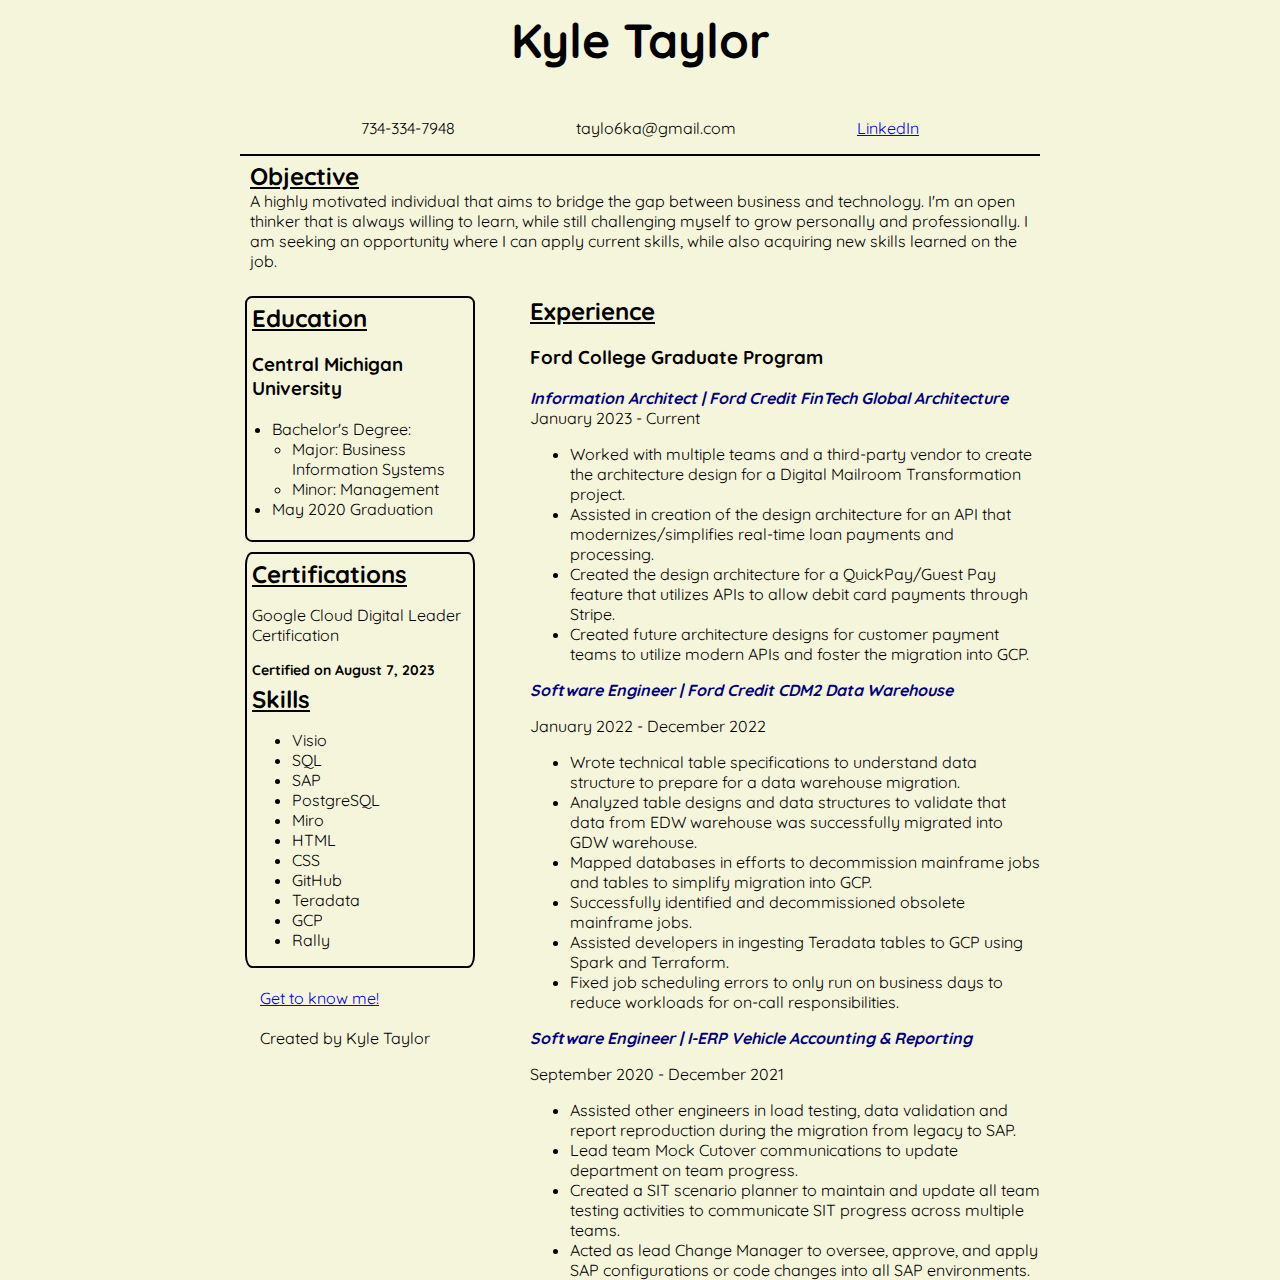
==== index.html @ 84c577aa "Add files via upload" ====
<!DOCTYPE html>
<html lang="en">
<head>
    <meta charset="UTF-8">
    <meta name="viewport" content="width=device-width, initial-scale=1.0">
    
    <link
     rel="stylesheet"
     href="./styles.css">

    
    <link rel="preconnect" href="https://fonts.googleapis.com">
    <link rel="preconnect" href="https://fonts.gstatic.com" crossorigin>
    <link href="https://fonts.googleapis.com/css2?family=Bricolage+Grotesque:opsz@10..48&family=Quicksand&display=swap" rel="stylesheet">

     
<title>Kyle Taylor Resume</title>
</head>
<body>
    <div class="container">
        <div class="header">
            <h1>Kyle Taylor</h1>
            <div class="contact">
                <p>734-334-7948</p>
                <p>taylo6ka@gmail.com</p>
                <p><a href= "https://www.linkedin.com/in/kyle-taylor59/">LinkedIn</a></p>
            </div>
       </div>
       

       <div class="objective-statement">
        <h2>Objective</h2>
        <p class="content">A highly motivated individual that aims to bridge the gap between business and technology. I'm an open thinker that is always willing to learn, while still challenging myself to grow personally and professionally.  I am seeking an opportunity where I can apply current skills, while also acquiring new skills learned on the job. </p>
       </div>

       <div class="education">
        <h2>Education</h2>
        <h3>Central Michigan University</h3>
        <ul class="education-content">
            <li>Bachelor's Degree:</li>
            <ul>
                <li>Major: Business Information Systems</li>
                <li>Minor: Management</li>
            </ul>
            <li>May 2020 Graduation</li>
        </ul>
       </div>

       


       <div class="experience">
            <h2>Experience</h2>
            <h3>Ford College Graduate Program</h3>
            <h4>Information Architect | Ford Credit FinTech Global Architecture</h4>
            <p class="content">January 2023 - Current</p>
            <ul class="experience-content">
                <li>Worked with multiple teams and a third-party vendor to create the architecture design for a Digital Mailroom Transformation project.</li>
                <li>Assisted in creation of the design architecture for an API that modernizes/simplifies real-time loan payments and processing.</li>
                <li>Created the design architecture for a QuickPay/Guest Pay feature that utilizes APIs to allow debit card payments through Stripe.</li>
                <li>Created future architecture designs for customer payment teams to utilize modern APIs and foster the migration into GCP.</li>
            </ul>

            <h4>Software Engineer | Ford Credit CDM2 Data Warehouse</h4>
            <p>January 2022 - December 2022</p>
            <ul class="experience-content">
                <li>Wrote technical table specifications to understand data structure to prepare for a data warehouse migration. </li>
                <li>Analyzed table designs and data structures to validate that data from EDW warehouse was successfully migrated into GDW warehouse.</li>
                <li>Mapped databases in efforts to decommission mainframe jobs and tables to simplify migration into GCP.</li>
                <li>Successfully identified and decommissioned obsolete mainframe jobs.</li>
                <li>Assisted developers in ingesting Teradata tables to GCP using Spark and Terraform.</li>
                <li>Fixed job scheduling errors to only run on business days to reduce workloads for on-call responsibilities.</li>	       
            </ul>

            <h4>Software Engineer | I-ERP Vehicle Accounting & Reporting</h4>
            <p>September 2020 - December 2021</p>
            <ul class="experience-content">
            <li>Assisted other engineers in load testing, data validation and report reproduction during the migration from legacy to SAP.</li>
            <li>Lead team Mock Cutover communications to update department on team progress.</li>
            <li>Created a SIT scenario planner to maintain and update all team testing activities to communicate SIT progress across multiple teams.</li>
            <li>Acted as lead Change Manager to oversee, approve, and apply SAP configurations or code changes into all SAP environments.</li>
            </ul>
       </div>

       <div class="skills-certs">
        <h2>Certifications</h2>
        <p>Google Cloud Digital Leader Certification</p>
        <ul class="cert content">Certified on August 7, 2023</ul>
        <h2>Skills</h2>
        <ul>
            <li>Visio</li>
            <li>SQL</li>
            <li>SAP</li>
            <li>PostgreSQL</li>
            <li>Miro</li>
            <li>HTML</li>
            <li>CSS</li>
            <li>GitHub</li>
            <li>Teradata</li>
            <li>GCP</li>
            <li>Rally</li>
        </ul>
       </div>
       <footer>
        <a href="./aboutme.html">Get to know me!</a>
        <br>
        <br>
    
        Created by Kyle Taylor
        
        
       </footer>
    </div>
    
</body>
</html>
---- styles.css ----
html{
    font-family: 'Quicksand', sans-serif;
}

body{
    display: flex;
    justify-content: center;
    align-items: center;
    height: 60vh;
    /* padding-bottom: 50px; */
    background-color: beige;
    
}


    


.container{
    background-color: beige;
    width: 800px;
    height: 600px;
    display: grid;
    grid-template-columns: 30% 70%;
    grid-template-rows: 1fr 1fr 2fr 3fr;
}


h1{
    text-align: center;
    font-size: 3rem;
}

h2{
    text-decoration: underline;
    margin: 0;
    padding-top: 5px;
}

h4{
    margin: 0;
    font-style:italic;
    color:navy
}

footer{
    margin: 15px;
    padding-left: 5px;

}

.header{
    grid-area: 1/ 1 / 2 /3;
    margin: 0;
    border-bottom: 2px solid black;
    background-color: beige;
}

.objective-statement{
    grid-area: 2 / 1 / 3 / 3 ;
    padding-left: 10px;
    padding-bottom: 20px;
}

.education{
    grid-area: 3 / 1 / 4 /2;
    border: 2px solid black;
    border-radius: 3%;
    margin: 5px;
    padding-left: 5px;
    padding-bottom: 5px;
    

}

.experience{
    grid-area: 3 / 2 / 5 / 3;
    margin-left: 50px;
}


.skills-certs{
    grid-area: 4 / 1 / 5 / 2;
    border: 2px solid black;
    border-radius: 3%;
    margin: 5px;
    padding-left: 5px;
    
}
.contact{
    display: flex;
    justify-content:space-evenly;
}

.content{
    margin: 0;
}

ul.cert{
    font-weight: bold;
    font-size: 14px;
    padding-left: 0;
}

.education-content{
    padding-left: 20px;
}

.education-content > ul  {
    padding-left: 20px;
}
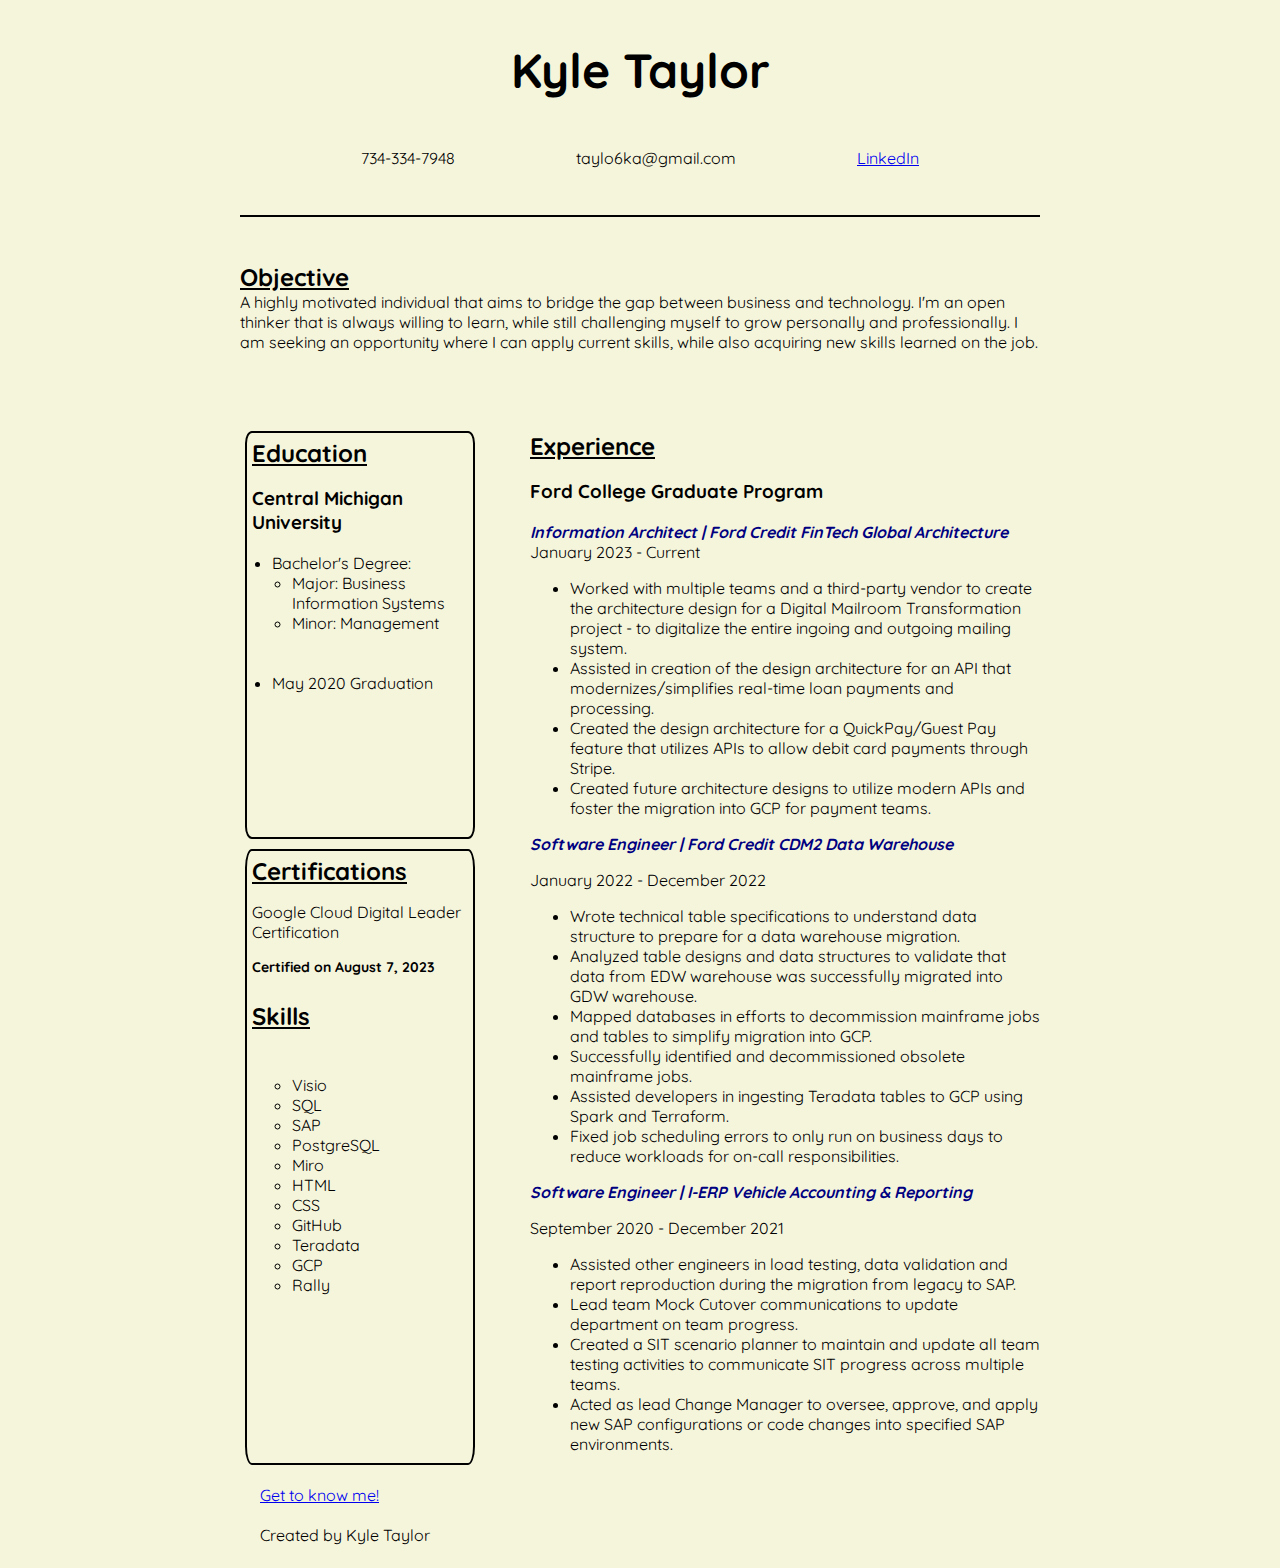
==== commit a0cba0d6: "Add files via upload" ====
--- a/index.html
+++ b/index.html
@@ -42,7 +42,7 @@
                 <li>Major: Business Information Systems</li>
                 <li>Minor: Management</li>
             </ul>
-            <li>May 2020 Graduation</li>
+            <li class="grad-dt">May 2020 Graduation</li>
         </ul>
        </div>
 
@@ -55,10 +55,10 @@
             <h4>Information Architect | Ford Credit FinTech Global Architecture</h4>
             <p class="content">January 2023 - Current</p>
             <ul class="experience-content">
-                <li>Worked with multiple teams and a third-party vendor to create the architecture design for a Digital Mailroom Transformation project.</li>
+                <li>Worked with multiple teams and a third-party vendor to create the architecture design for a Digital Mailroom Transformation project - to digitalize the entire ingoing and outgoing mailing system.</li>
                 <li>Assisted in creation of the design architecture for an API that modernizes/simplifies real-time loan payments and processing.</li>
                 <li>Created the design architecture for a QuickPay/Guest Pay feature that utilizes APIs to allow debit card payments through Stripe.</li>
-                <li>Created future architecture designs for customer payment teams to utilize modern APIs and foster the migration into GCP.</li>
+                <li>Created future architecture designs to utilize modern APIs and foster the migration into GCP for payment teams.</li>
             </ul>
 
             <h4>Software Engineer | Ford Credit CDM2 Data Warehouse</h4>
@@ -78,7 +78,7 @@
             <li>Assisted other engineers in load testing, data validation and report reproduction during the migration from legacy to SAP.</li>
             <li>Lead team Mock Cutover communications to update department on team progress.</li>
             <li>Created a SIT scenario planner to maintain and update all team testing activities to communicate SIT progress across multiple teams.</li>
-            <li>Acted as lead Change Manager to oversee, approve, and apply SAP configurations or code changes into all SAP environments.</li>
+            <li>Acted as lead Change Manager to oversee, approve, and apply new SAP configurations or code changes into specified SAP environments.</li>
             </ul>
        </div>
 
@@ -87,7 +87,7 @@
         <p>Google Cloud Digital Leader Certification</p>
         <ul class="cert content">Certified on August 7, 2023</ul>
         <h2>Skills</h2>
-        <ul>
+        <ul class="skills-list">
             <li>Visio</li>
             <li>SQL</li>
             <li>SAP</li>
@@ -102,7 +102,7 @@
         </ul>
        </div>
        <footer>
-        <a href="./aboutme.html">Get to know me!</a>
+        <a href="https://ktaylor37.github.io/personal-site/">Get to know me!</a>
         <br>
         <br>
     
--- a/styles.css
+++ b/styles.css
@@ -6,25 +6,18 @@
     display: flex;
     justify-content: center;
     align-items: center;
-    height: 60vh;
-    /* padding-bottom: 50px; */
-    background-color: beige;
-    
+    height: auto;
+    background-color:beige;
+  
 }
-
-
-    
-
 
 .container{
     background-color: beige;
-    width: 800px;
-    height: 600px;
+    max-width: 800px;
     display: grid;
     grid-template-columns: 30% 70%;
     grid-template-rows: 1fr 1fr 2fr 3fr;
 }
-
 
 h1{
     text-align: center;
@@ -46,7 +39,7 @@
 footer{
     margin: 15px;
     padding-left: 5px;
-
+    text-align: left;
 }
 
 .header{
@@ -58,8 +51,7 @@
 
 .objective-statement{
     grid-area: 2 / 1 / 3 / 3 ;
-    padding-left: 10px;
-    padding-bottom: 20px;
+    margin-top: 5%;
 }
 
 .education{
@@ -69,8 +61,10 @@
     margin: 5px;
     padding-left: 5px;
     padding-bottom: 5px;
-    
+}
 
+.grad-dt{
+    margin-top: 20%;
 }
 
 .experience{
@@ -78,14 +72,12 @@
     margin-left: 50px;
 }
 
-
 .skills-certs{
     grid-area: 4 / 1 / 5 / 2;
     border: 2px solid black;
     border-radius: 3%;
     margin: 5px;
-    padding-left: 5px;
-    
+    padding-left: 5px;   
 }
 .contact{
     display: flex;
@@ -100,6 +92,7 @@
     font-weight: bold;
     font-size: 14px;
     padding-left: 0;
+    margin-bottom: 20px;
 }
 
 .education-content{
@@ -108,4 +101,9 @@
 
 .education-content > ul  {
     padding-left: 20px;
+}
+
+.skills-list{
+    margin-top: 20%;
+    list-style:circle;
 }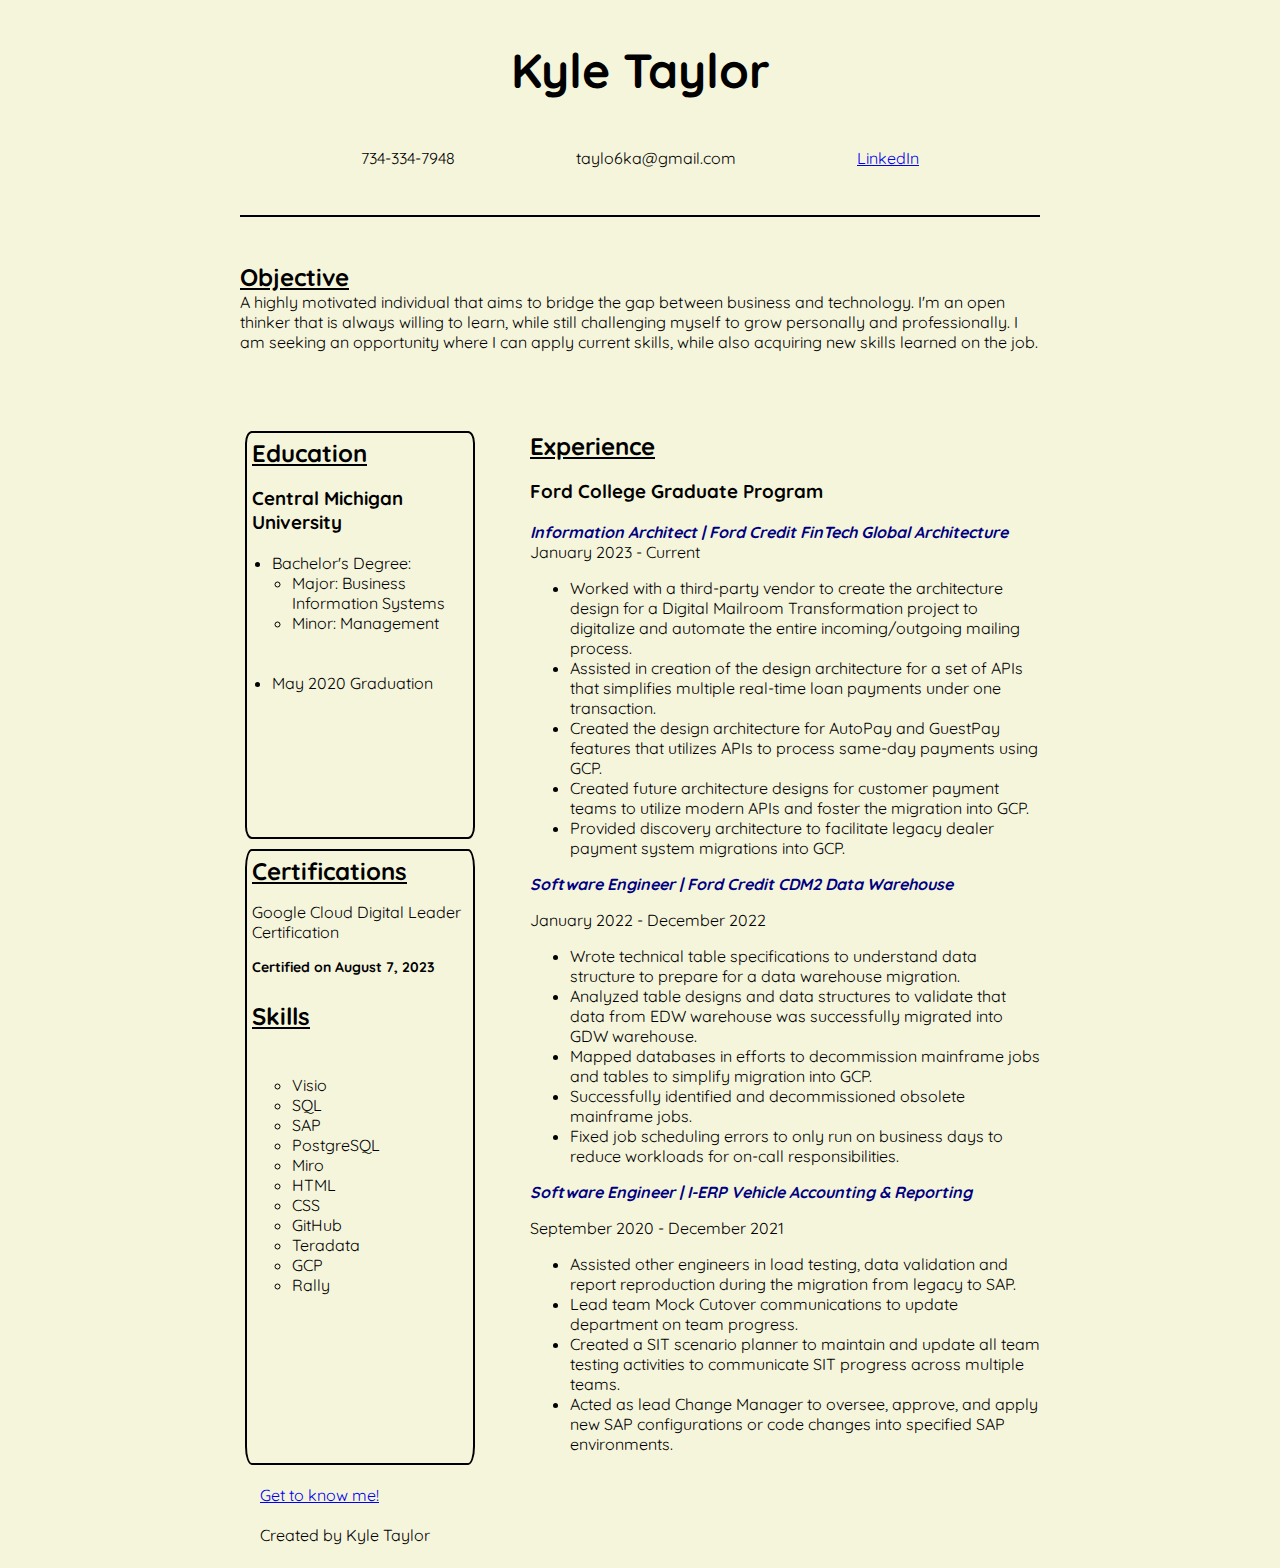
==== commit b151cc2b: "Update index.html" ====
--- a/index.html
+++ b/index.html
@@ -55,10 +55,11 @@
             <h4>Information Architect | Ford Credit FinTech Global Architecture</h4>
             <p class="content">January 2023 - Current</p>
             <ul class="experience-content">
-                <li>Worked with multiple teams and a third-party vendor to create the architecture design for a Digital Mailroom Transformation project - to digitalize the entire ingoing and outgoing mailing system.</li>
-                <li>Assisted in creation of the design architecture for an API that modernizes/simplifies real-time loan payments and processing.</li>
-                <li>Created the design architecture for a QuickPay/Guest Pay feature that utilizes APIs to allow debit card payments through Stripe.</li>
-                <li>Created future architecture designs to utilize modern APIs and foster the migration into GCP for payment teams.</li>
+                <li>Worked with a third-party vendor to create the architecture design for a Digital Mailroom Transformation project to digitalize and automate the entire incoming/outgoing mailing process. </li>
+                <li>Assisted in creation of the design architecture for a set of APIs that simplifies multiple real-time loan payments under one transaction.</li>
+                <li>Created the design architecture for AutoPay and GuestPay features that utilizes APIs to process same-day payments using GCP.</li>
+                <li>Created future architecture designs for customer payment teams to utilize modern APIs and foster the migration into GCP.</li>
+                <li>Provided discovery architecture to facilitate legacy dealer payment system migrations into GCP.</li>
             </ul>
 
             <h4>Software Engineer | Ford Credit CDM2 Data Warehouse</h4>
@@ -68,8 +69,7 @@
                 <li>Analyzed table designs and data structures to validate that data from EDW warehouse was successfully migrated into GDW warehouse.</li>
                 <li>Mapped databases in efforts to decommission mainframe jobs and tables to simplify migration into GCP.</li>
                 <li>Successfully identified and decommissioned obsolete mainframe jobs.</li>
-                <li>Assisted developers in ingesting Teradata tables to GCP using Spark and Terraform.</li>
-                <li>Fixed job scheduling errors to only run on business days to reduce workloads for on-call responsibilities.</li>	       
+                <li>Fixed job scheduling errors to only run on business days to reduce workloads for on-call responsibilities. </li>                       
             </ul>
 
             <h4>Software Engineer | I-ERP Vehicle Accounting & Reporting</h4>
@@ -113,4 +113,4 @@
     </div>
     
 </body>
-</html>+</html>
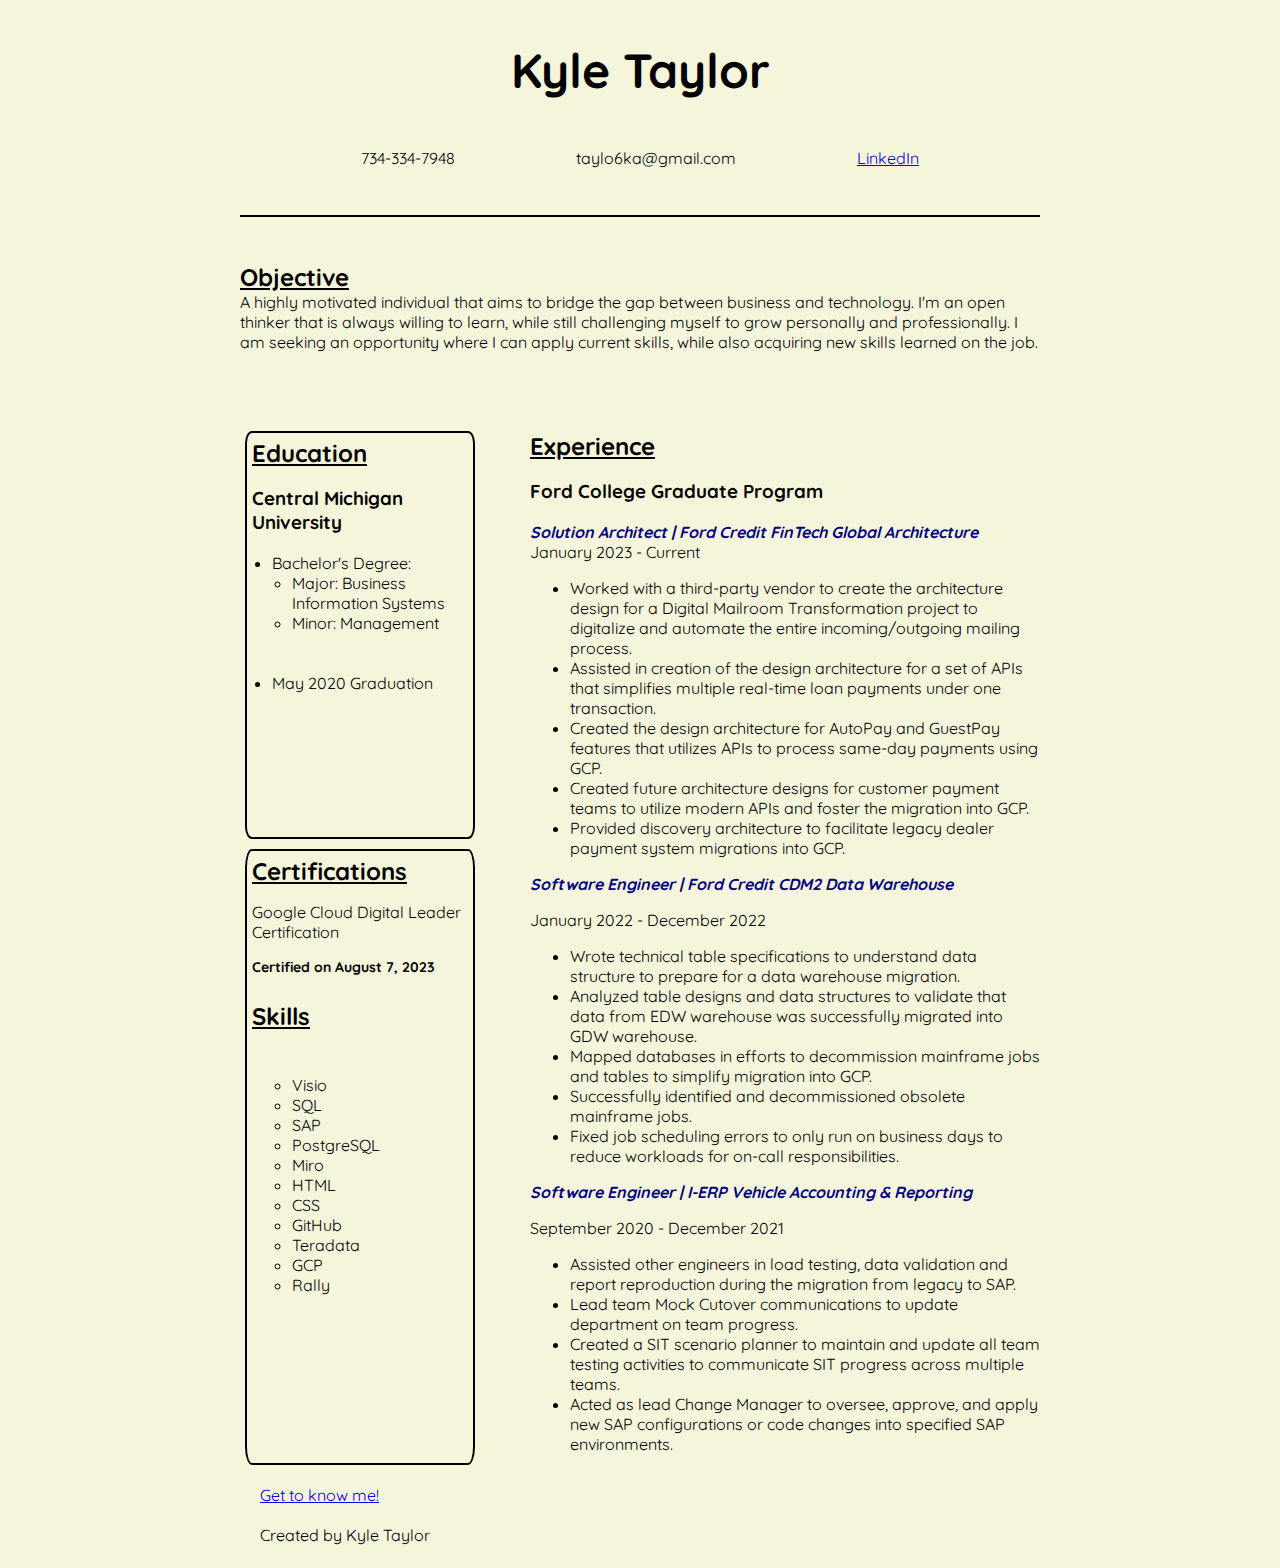
==== commit 3c7a49b3: "Update index.html" ====
--- a/index.html
+++ b/index.html
@@ -52,7 +52,7 @@
        <div class="experience">
             <h2>Experience</h2>
             <h3>Ford College Graduate Program</h3>
-            <h4>Information Architect | Ford Credit FinTech Global Architecture</h4>
+            <h4>Solution Architect | Ford Credit FinTech Global Architecture</h4>
             <p class="content">January 2023 - Current</p>
             <ul class="experience-content">
                 <li>Worked with a third-party vendor to create the architecture design for a Digital Mailroom Transformation project to digitalize and automate the entire incoming/outgoing mailing process. </li>
